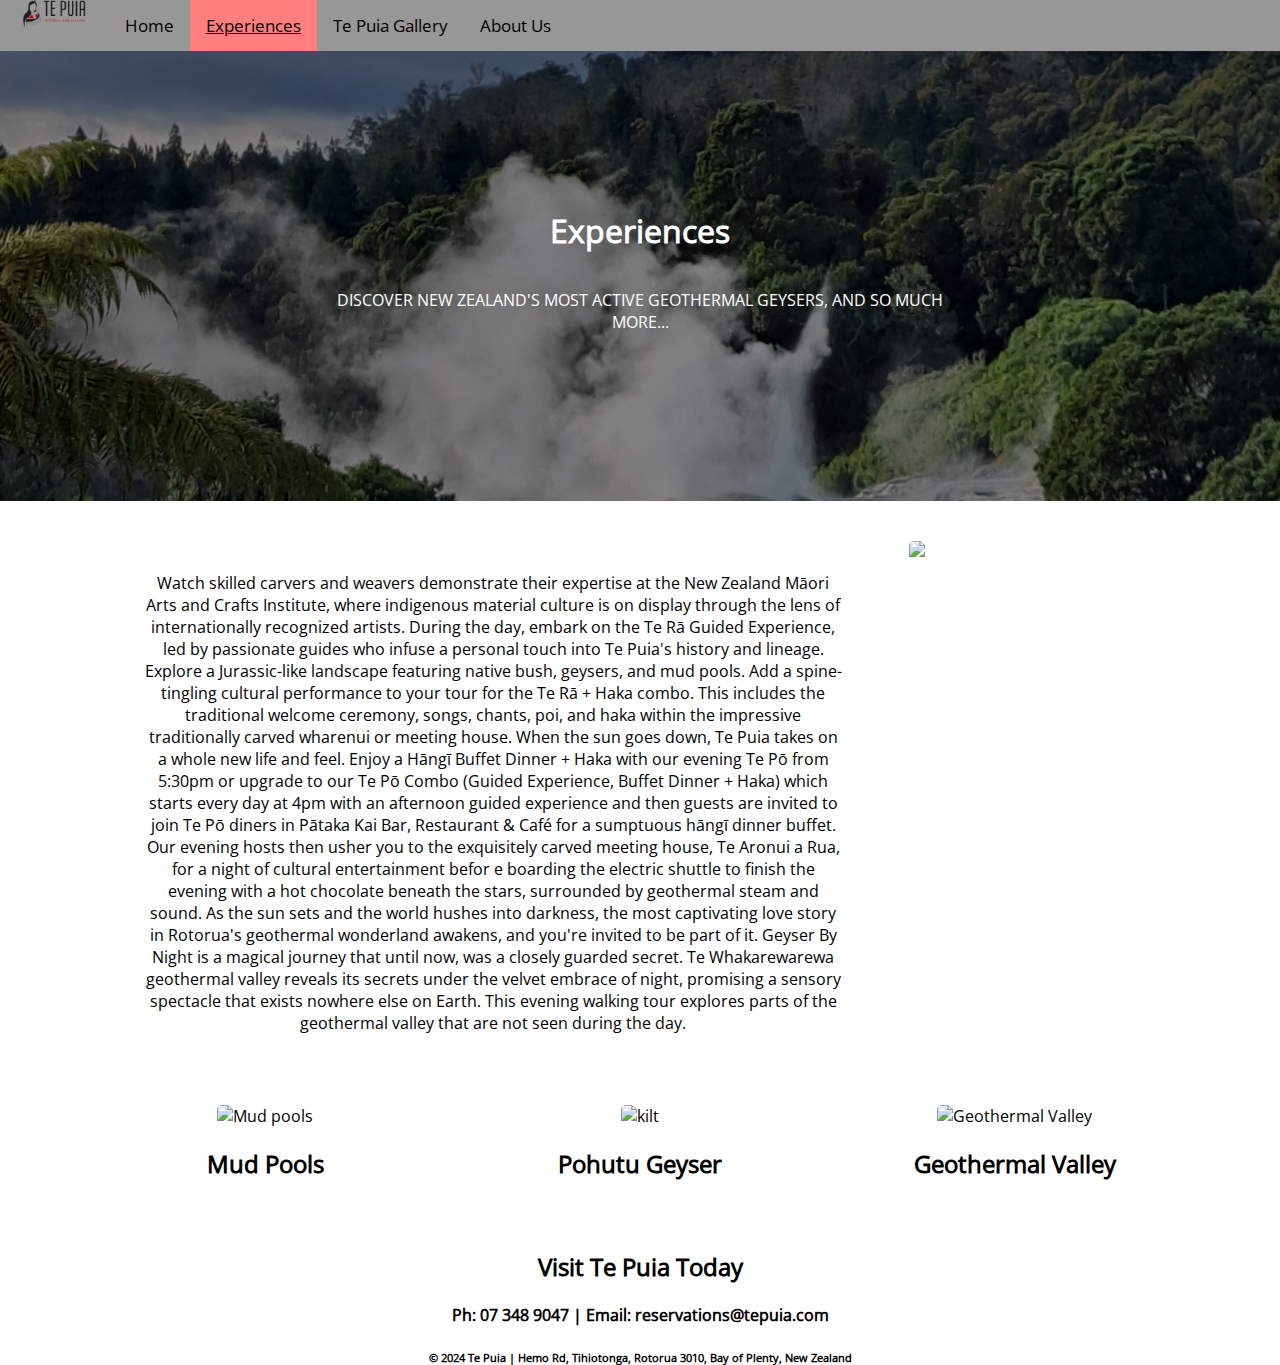
==== experiences.html @ afa56fb6 "2nd version of website" ====
<!DOCTYPE html>
<html lang="en">
<head>
    <meta charset="UTF-8">
    <meta name="viewport" content="width=device-width, initial-scale=1.0">
    <title>Te Puia Experiences</title>
    <link rel="stylesheet" href="style.css">
    <div class="topnav">
        <b class="topnavimg"><img src="./Te Puia Resources/Te-Puia-Logo.webp"
            alt = "Te puia logo"></b>
        <a href="index.html">Home</a>
        <a class="active" href="experiences.html">Experiences</a>
        <a href="gallery.html">Te Puia Gallery</a>
        <a href="about.html">About Us</a>
      </div>
</head>
<body>
    <div class="experiences-hero-image">
        <div class="hero-text">
            <h1>Experiences</h1>
            <p>DISCOVER NEW ZEALAND'S MOST ACTIVE GEOTHERMAL GEYSERS, 
                AND SO MUCH MORE...</p>
        </div>
    </div>
    <section class="two-column3">
        <p>
            Watch skilled carvers and weavers demonstrate their expertise at the
             New Zealand Māori Arts and Crafts Institute, where indigenous 
             material culture is on display through the lens of internationally 
             recognized artists.

            During the day, embark on the Te Rā Guided Experience, led by 
            passionate guides 
            who infuse a personal touch into Te Puia's history and lineage. 
            Explore a 
            Jurassic-like landscape featuring native bush, geysers, and mud 
            pools.

            Add a spine-tingling cultural performance to your tour for the Te 
            Rā + Haka 
            combo. This includes the traditional welcome ceremony, songs, 
            chants, poi, and 
            haka within the impressive traditionally carved wharenui or meeting 
            house.

            When the sun goes down, Te Puia takes on a whole new life and feel. 
            Enjoy a 
            Hāngī Buffet Dinner + Haka with our evening Te Pō from 5:30pm or 
            upgrade to our 
            Te Pō Combo (Guided Experience, Buffet Dinner + Haka) which starts
             every day at 
            4pm with an afternoon guided experience and then guests are invited
             to join Te 
            Pō diners in Pātaka Kai Bar, Restaurant & Café for a sumptuous hāngī
             dinner 
            buffet. Our evening hosts then usher you to the exquisitely carved
             meeting 
            house, Te Aronui a Rua, for a night of cultural entertainment befor
            e boarding 
            the electric shuttle to finish the evening with a hot chocolate 
            beneath the 
            stars, surrounded by geothermal steam and sound.

            As the sun sets and the world hushes into darkness, the most 
            captivating love 
            story in Rotorua's geothermal wonderland awakens, and you're invited
             to be part 
            of it. Geyser By Night is a magical journey that until now, was a 
            closely 
            guarded secret. Te Whakarewarewa geothermal valley reveals its 
            secrets under 
            the velvet embrace of night, promising a sensory spectacle that 
            exists nowhere 
            else on Earth. This evening walking tour explores parts of the 
            geothermal valley
            that are not seen during the day.
        </p>
        <img src="./Te Puia Resources/20240626_100555.jpg">
    </section>
    <!--Three column layout start-->
    <section class="three-column"    >
        <div class="card">
           <img src="./Te Puia Resources/20240626_110417.jpg" alt="Mud pools">
            <h2 class="card-text">Mud Pools</h2>  
        </div>
        <div class="card">
            <img src="./Te Puia Resources/20240626_111235.jpg" alt="kilt">
            <h2 class="card-text">Pohutu Geyser</h2>  
        </div>
        <div class="card">
            <img src="./Te Puia Resources/20240626_111923.jpg" 
            alt="Geothermal Valley">
            <h2 class="card-text">Geothermal Valley</h2>  
        </div>
         </section>
         <!--Three column layout end-->
</body>
<footer class="footer">
    <h2>
        Visit Te Puia Today
    </h2>
    <h4>
        Ph: 07 348 9047 | Email: reservations@tepuia.com
    </h4>
    <h6>
        © 2024 Te Puia | Hemo Rd, Tihiotonga, Rotorua 3010, Bay of Plenty, 
        New Zealand
    </h6>
</footer>
</html>
---- style.css ----
@font-face {
    font-family: "Customfont";
    src: url(./fonts/Open_Sans/static/OpenSans-Regular.ttf);
}

* {
  font-family: "Customfont", sans-serif;
  text-align: center;
}

.logo{
    width: 10%;
    position: relative;
}

img{
    width: 100%;
    border-radius: 5px;
    margin: 0px;
}

.hero-image {
  background-image: linear-gradient(rgba(0, 0, 0, 0.5),
  rgba(0, 0, 0, 0.5)), url("./Te Puia Resources/HERO-Pohutu-at-sunset.jpeg");
    background-position: center;
    background-repeat: no-repeat;
    background-size: cover;
    position: relative;
    height: 50%;
    margin: 0px;
}

.experiences-hero-image{
  background-image: linear-gradient(rgba(0, 0, 0, 0.5),
  rgba(0, 0, 0, 0.5)), url("./Te Puia Resources/20240626_104441.jpg");
    background-position: center;
    background-repeat: no-repeat;
    background-size: cover;
    position: relative;
    height: 50%;
    margin: 0px;
}

.hero-text {
  text-align: center;
  position: absolute;
  top: 50%;
  left: 50%;
  transform: translate(-50%, -50%);
  color: white;
}

body, html {
  height: 100%;
  margin: 0px;
}

.topnav {
    background-color: #979797;
    overflow: hidden;
    border: 0px;
    margin: 0px;
  }
  
  .topnav a {
    float: left;
    color: #000000;
    text-align: center;
    padding: 14px 16px;
    text-decoration: none;
    font-size: 17px;
  }
  
  .topnav b {
    float: left;
    color: #f2f2f2;
    text-align: center;
    padding: 14px 16px;
    text-decoration: none;
    font-size: 17px;
  }
  
  .topnav a:hover {
    background-color: #ff9898;
    color: rgb(68, 68, 68);
    text-decoration: underline;
  }
  
  .topnav a.active {
    background-color: #ff7e7e;
    color: rgb(0, 0, 0);
    text-decoration: underline;
  }
 .topnavimg {
    width: 6%;
    height: 10px;
    position: relative;
    top: -23px;
 }

 .two-column{
  display: grid;
  grid-template-columns: 1fr 1fr;
  gap: 50px;
  width: 80%;
  margin: auto;
  margin-top: 40px;
}

.info{
  font-size: 1em;
  position: relative;
  text-align: center;
}

.footer{
  text-align: center;
}

.btn {
  border: none;
  background-color: #ff8c8c;
  padding: 14px 28px;
  font-size: 16px;
  cursor: pointer;
  display: inline-block;
}

.btn:hover {background: #eee;}

.experiences {color: rgb(0, 0, 0);}

.coverimg {
  background-image: linear-gradient(rgba(0, 0, 0, 0.5),
  rgba(0, 0, 0, 0.5)), url("./Te Puia Resources/20240626_104344.jpg");
    height: 500px;
    background-position: unset;
    background-repeat: no-repeat;
    background-size: cover;
    position: relative;
    height: 50%;
    margin: 0px;
    background-position-y: center;
}

.two-column2{
  display: grid;
  grid-template-columns: 1fr 3fr;
  gap: 60px;
  width: 80%;
  margin: auto;
  margin-top: 40px;
}

.two-column3{
  display: grid;
  grid-template-columns: 3fr 1fr;
  gap: 50px;
  width: 80%;
  margin: auto;
  margin-top: 40px;
}

p {
  padding: 15px;
}

.three-column{
  display: grid;
  grid-template-columns: repeat(3, 1fr);
  gap: 100px;
  width: 80%;
  margin: auto;
  margin-top: 40px;
  margin-bottom: 50px;
}

.card {
  
}
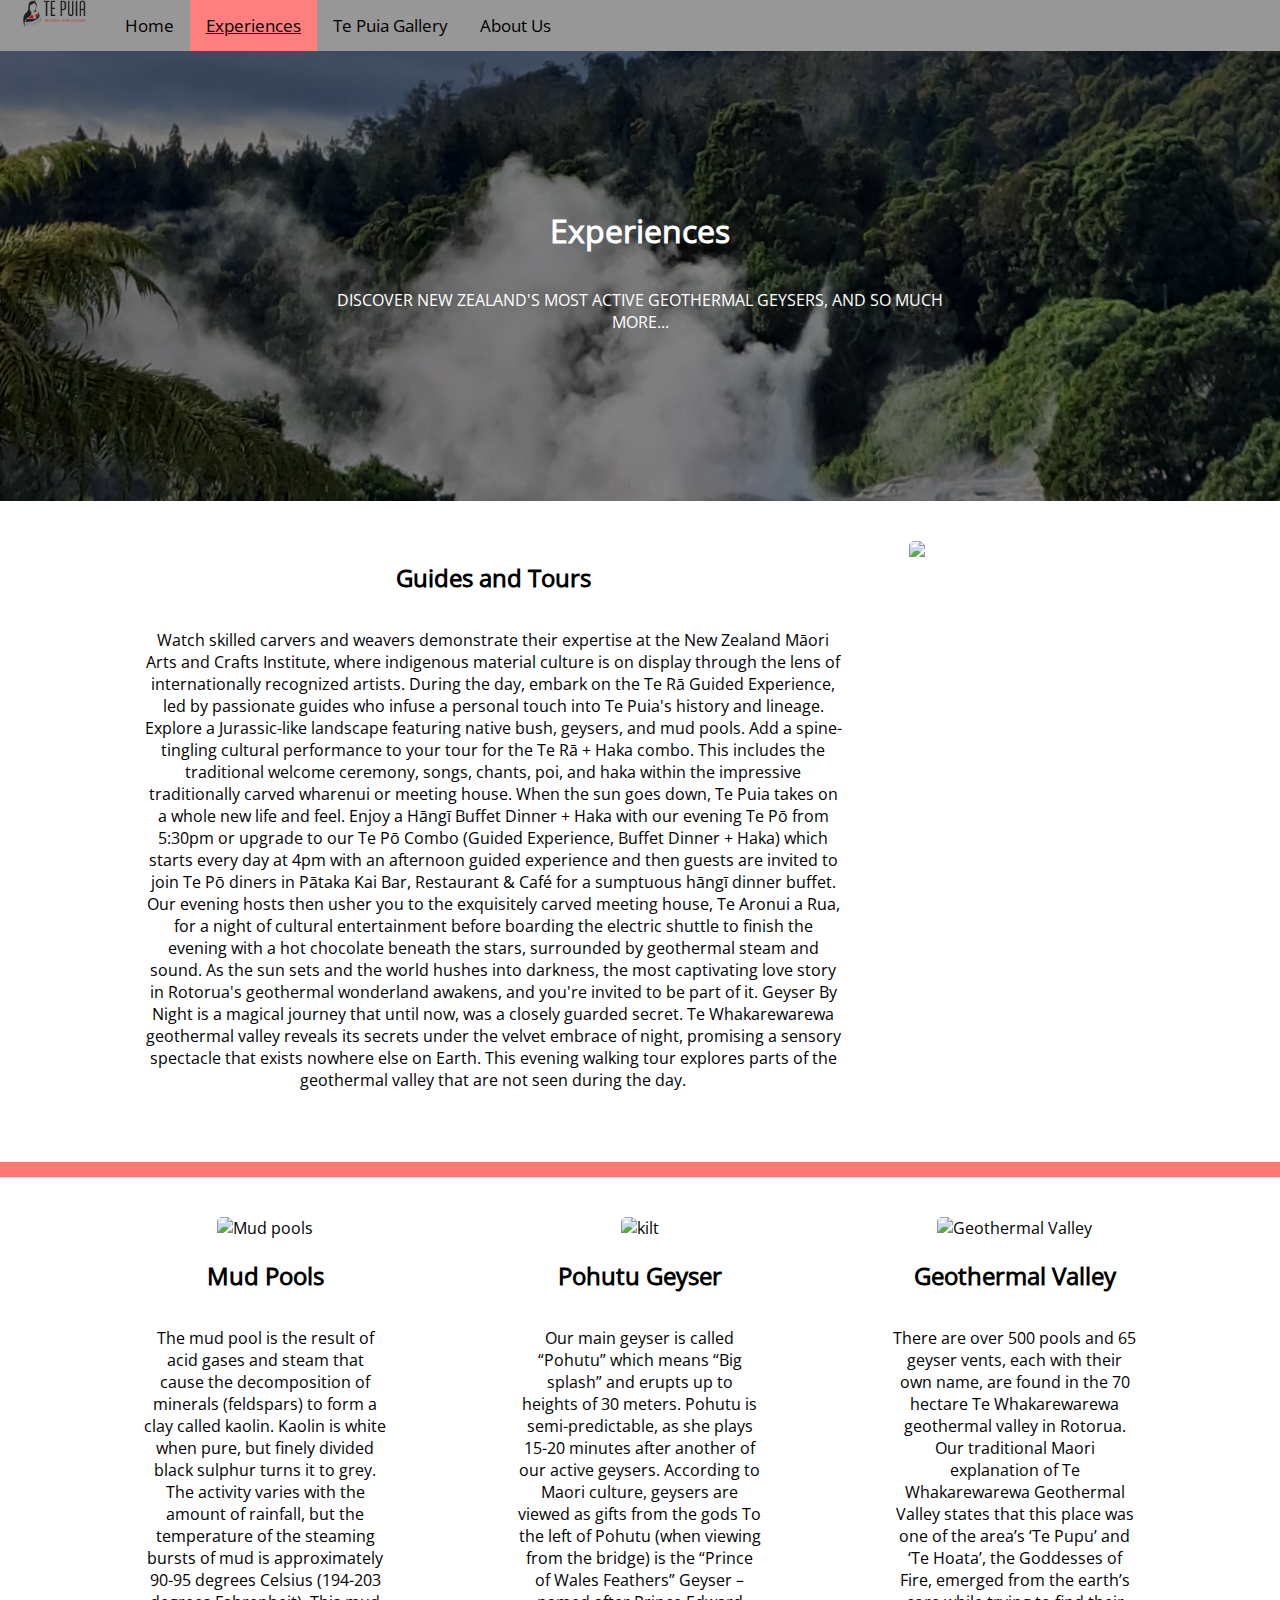
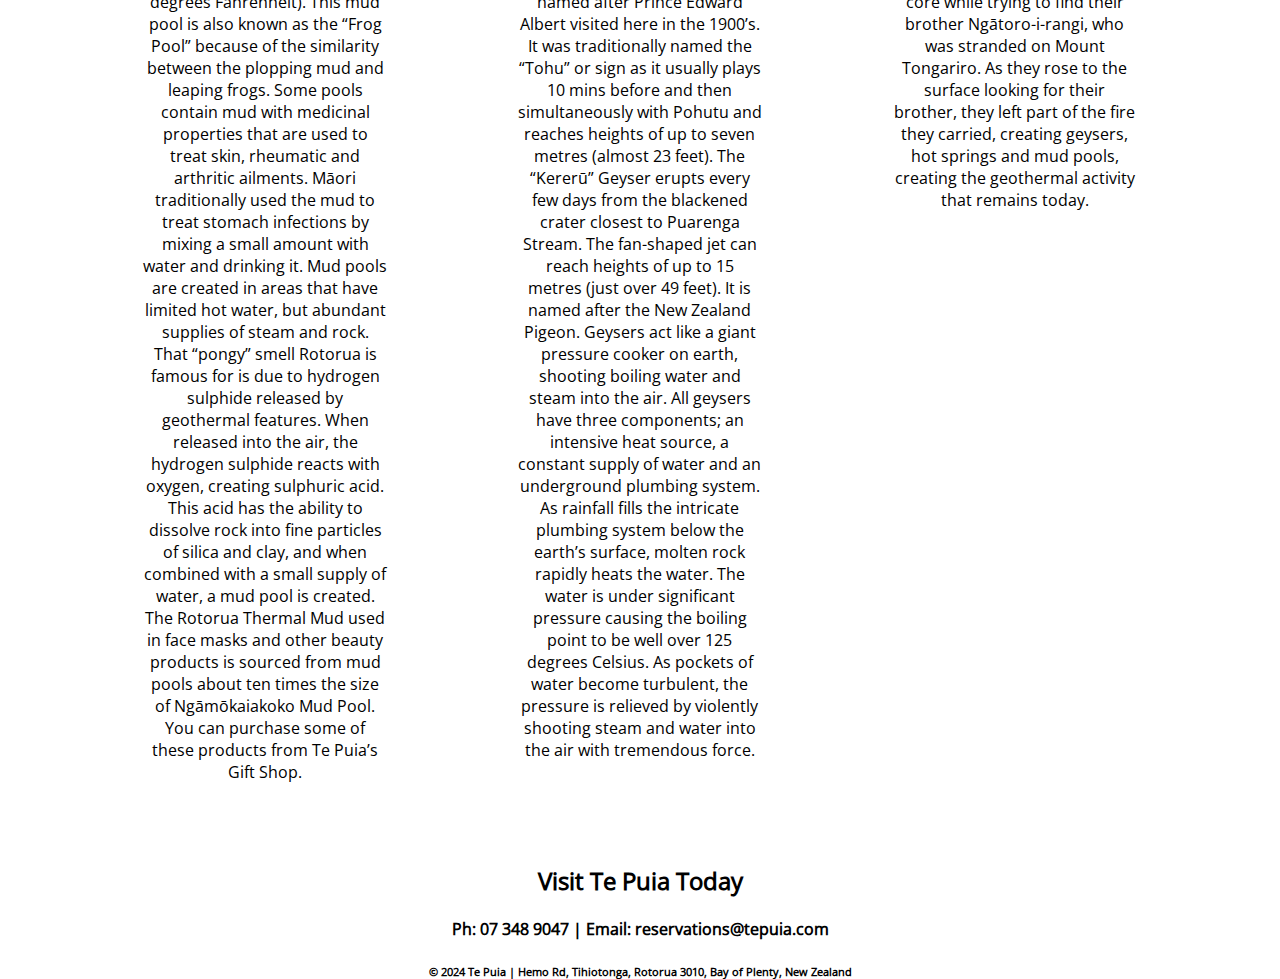
==== commit c369034c: "2 pages done" ====
--- a/experiences.html
+++ b/experiences.html
@@ -23,74 +23,142 @@
         </div>
     </div>
     <section class="two-column3">
-        <p>
-            Watch skilled carvers and weavers demonstrate their expertise at the
-             New Zealand Māori Arts and Crafts Institute, where indigenous 
-             material culture is on display through the lens of internationally 
-             recognized artists.
-
-            During the day, embark on the Te Rā Guided Experience, led by 
-            passionate guides 
-            who infuse a personal touch into Te Puia's history and lineage. 
-            Explore a 
-            Jurassic-like landscape featuring native bush, geysers, and mud 
-            pools.
-
-            Add a spine-tingling cultural performance to your tour for the Te 
-            Rā + Haka 
-            combo. This includes the traditional welcome ceremony, songs, 
-            chants, poi, and 
-            haka within the impressive traditionally carved wharenui or meeting 
-            house.
-
-            When the sun goes down, Te Puia takes on a whole new life and feel. 
-            Enjoy a 
-            Hāngī Buffet Dinner + Haka with our evening Te Pō from 5:30pm or 
-            upgrade to our 
-            Te Pō Combo (Guided Experience, Buffet Dinner + Haka) which starts
-             every day at 
-            4pm with an afternoon guided experience and then guests are invited
-             to join Te 
-            Pō diners in Pātaka Kai Bar, Restaurant & Café for a sumptuous hāngī
-             dinner 
-            buffet. Our evening hosts then usher you to the exquisitely carved
-             meeting 
-            house, Te Aronui a Rua, for a night of cultural entertainment befor
-            e boarding 
-            the electric shuttle to finish the evening with a hot chocolate 
-            beneath the 
-            stars, surrounded by geothermal steam and sound.
-
-            As the sun sets and the world hushes into darkness, the most 
-            captivating love 
-            story in Rotorua's geothermal wonderland awakens, and you're invited
-             to be part 
-            of it. Geyser By Night is a magical journey that until now, was a 
-            closely 
-            guarded secret. Te Whakarewarewa geothermal valley reveals its 
-            secrets under 
-            the velvet embrace of night, promising a sensory spectacle that 
-            exists nowhere 
-            else on Earth. This evening walking tour explores parts of the 
-            geothermal valley
-            that are not seen during the day.
-        </p>
+        <div class="info">
+            <h2>
+                Guides and Tours
+            </h2>
+            <p>
+                Watch skilled carvers and weavers demonstrate their expertise at
+                 the New Zealand Māori 
+                 Arts and Crafts Institute, where indigenous 
+                 material culture is on display through the lens 
+                 of internationally recognized artists.
+                During the day, embark on the Te Rā Guided Experience, led by 
+                passionate guides 
+                who infuse a personal touch into Te Puia's history and lineage. 
+                Explore a 
+                Jurassic-like landscape featuring native bush, geysers, and mud 
+                pools.
+                Add a spine-tingling cultural performance to your tour for 
+                the Te Rā + Haka combo. This includes the 
+                traditional welcome ceremony, songs, chants, poi, and 
+                haka within the impressive traditionally 
+                carved wharenui or meeting house.
+                When the sun goes down, Te Puia takes on a 
+                whole new life and feel. Enjoy a Hāngī Buffet Dinner + 
+                Haka with our evening Te Pō from 5:30pm or upgrade to our 
+                Te Pō Combo (Guided Experience, Buffet Dinner + Haka) 
+                which starts every day at 4pm with an afternoon guided 
+                experience and then guests are invited to join Te 
+                Pō diners in Pātaka Kai Bar, Restaurant & Café 
+                for a sumptuous hāngī dinner buffet. Our evening hosts 
+                then usher you to the exquisitely carved meeting 
+                house, Te Aronui a Rua, for a night 
+                of cultural entertainment before boarding 
+                the electric shuttle to finish the evening with a hot chocolate 
+                beneath the 
+                stars, surrounded by geothermal steam and sound.
+                As the sun sets and the world hushes into darkness, the most 
+                captivating love story in Rotorua's geothermal 
+                wonderland awakens, and you're invited to be part of it. 
+                Geyser By Night is a magical journey that until now, was a 
+                closely 
+                guarded secret. Te Whakarewarewa geothermal valley reveals its 
+                secrets under 
+                the velvet embrace of night, promising a sensory spectacle that 
+                exists nowhere 
+                else on Earth. This evening walking tour explores parts of the 
+                geothermal valley
+                that are not seen during the day.
+            </p>
+        </div>
         <img src="./Te Puia Resources/20240626_100555.jpg">
     </section>
+    <hr>
     <!--Three column layout start-->
     <section class="three-column"    >
         <div class="card">
            <img src="./Te Puia Resources/20240626_110417.jpg" alt="Mud pools">
-            <h2 class="card-text">Mud Pools</h2>  
+            <h2 class="card-text">Mud Pools</h2>
+            <p>
+                The mud pool is the result of acid gases and steam that cause 
+                the decomposition of minerals (feldspars) to form a clay called
+                kaolin. Kaolin is white when pure, but finely 
+                divided black sulphur turns it to grey.
+                The activity varies with the amount of rainfall, but the 
+                temperature of the steaming bursts of mud is approximately 
+                90-95 degrees Celsius (194-203 degrees Fahrenheit).
+                This mud pool is also known as the “Frog Pool” because of the 
+                similarity between the plopping mud and leaping frogs.
+                Some pools contain mud with medicinal properties that are used 
+                to treat skin, rheumatic and arthritic ailments. Māori 
+                traditionally used the mud to treat stomach infections by
+                mixing a small amount with water and drinking it.
+                Mud pools are created in areas that have limited hot water, 
+                but abundant supplies of steam and rock.
+                That “pongy” smell Rotorua is famous for is due to hydrogen 
+                sulphide released by geothermal features. When released into 
+                the air, the hydrogen sulphide reacts with oxygen, creating 
+                sulphuric acid. This acid has the ability to dissolve rock 
+                into fine particles of silica and clay, and when combined 
+                with a small supply of water, a mud pool is created.
+                The Rotorua Thermal Mud used in face masks and other beauty 
+                products is sourced from mud pools about ten times the size of 
+                Ngāmōkaiakoko Mud Pool. You can purchase some of these
+                products from Te Puia’s Gift Shop.
+            </p>
         </div>
         <div class="card">
             <img src="./Te Puia Resources/20240626_111235.jpg" alt="kilt">
             <h2 class="card-text">Pohutu Geyser</h2>  
+            <p>
+                Our main geyser is called “Pohutu” which means “Big splash” and 
+                erupts up to heights of 30 meters. Pohutu is semi-predictable,
+                 as she plays 15-20 minutes after another of our active geysers.
+                  According to Maori culture, geysers are viewed as gifts from 
+                  the gods
+                To the left of Pohutu (when viewing from the bridge) is the 
+                “Prince of Wales Feathers” Geyser – named after Prince Edward
+                 Albert visited here in the 1900’s. It was traditionally named
+                  the “Tohu” or sign as it usually plays 10 mins before and 
+                  then simultaneously with Pohutu and reaches heights of up 
+                  to seven metres (almost 23 feet).
+                The “Kererū” Geyser erupts every few days from the blackened 
+                crater closest to Puarenga Stream. The fan-shaped jet can 
+                reach heights of up to 15 metres (just over 49 feet). It is 
+                named after the New Zealand Pigeon.
+                Geysers act like a giant pressure cooker on earth, shooting 
+                boiling water and steam into the air.
+                All geysers have three components; an intensive heat source, 
+                a constant supply of water and an underground plumbing system.
+                As rainfall fills the intricate plumbing system below the 
+                earth’s surface, molten rock rapidly heats the water.
+                The water is under significant pressure causing the boiling 
+                point to be well over 125 degrees Celsius.
+                As pockets of water become turbulent, the pressure is relieved
+                 by violently shooting steam and water into the air with 
+                 tremendous force.
+
+            </p>
         </div>
         <div class="card">
             <img src="./Te Puia Resources/20240626_111923.jpg" 
             alt="Geothermal Valley">
-            <h2 class="card-text">Geothermal Valley</h2>  
+            <h2 class="card-text">Geothermal Valley</h2>
+            <p>
+                There are over 500 pools and 65 geyser vents, each with their 
+                own name, are found in the 70 hectare Te Whakarewarewa 
+                geothermal valley in Rotorua.
+                Our traditional Maori explanation of Te Whakarewarewa 
+                Geothermal Valley states that this place was one of the 
+                area’s ‘Te Pupu’ and ‘Te Hoata’, the Goddesses of Fire,
+                 emerged from the earth’s core while trying to find their 
+                 brother Ngātoro-i-rangi, who was stranded on Mount Tongariro. 
+                 As they rose to the surface looking for their brother, they 
+                 left part of the fire they carried, creating geysers, hot 
+                 springs and mud pools, creating the geothermal activity 
+                 that remains today.
+            </p>  
         </div>
          </section>
          <!--Three column layout end-->
--- a/style.css
+++ b/style.css
@@ -40,6 +40,18 @@
     height: 50%;
     margin: 0px;
 }
+
+.gallery-hero-image{
+  background-image: linear-gradient(rgba(0, 0, 0, 0.5),
+  rgba(0, 0, 0, 0.5)), url("./Te Puia Resources/PatakaKai.jpg");
+    background-position: center;
+    background-repeat: no-repeat;
+    background-size: cover;
+    position: relative;
+    height: 50%;
+    margin: 0px;
+}
+
 
 .hero-text {
   text-align: center;
@@ -105,6 +117,7 @@
   width: 80%;
   margin: auto;
   margin-top: 40px;
+  margin-bottom: 100px;
 }
 
 .info{
@@ -159,6 +172,7 @@
   width: 80%;
   margin: auto;
   margin-top: 40px;
+  margin-bottom: 40px;
 }
 
 p {
@@ -175,6 +189,12 @@
   margin-bottom: 50px;
 }
 
-.card {
-  
+hr {
+  border: none;
+  height: 15px;
+  background-color: #ff7878;
+}
+
+.round-img {
+  border-radius: 50%;
 }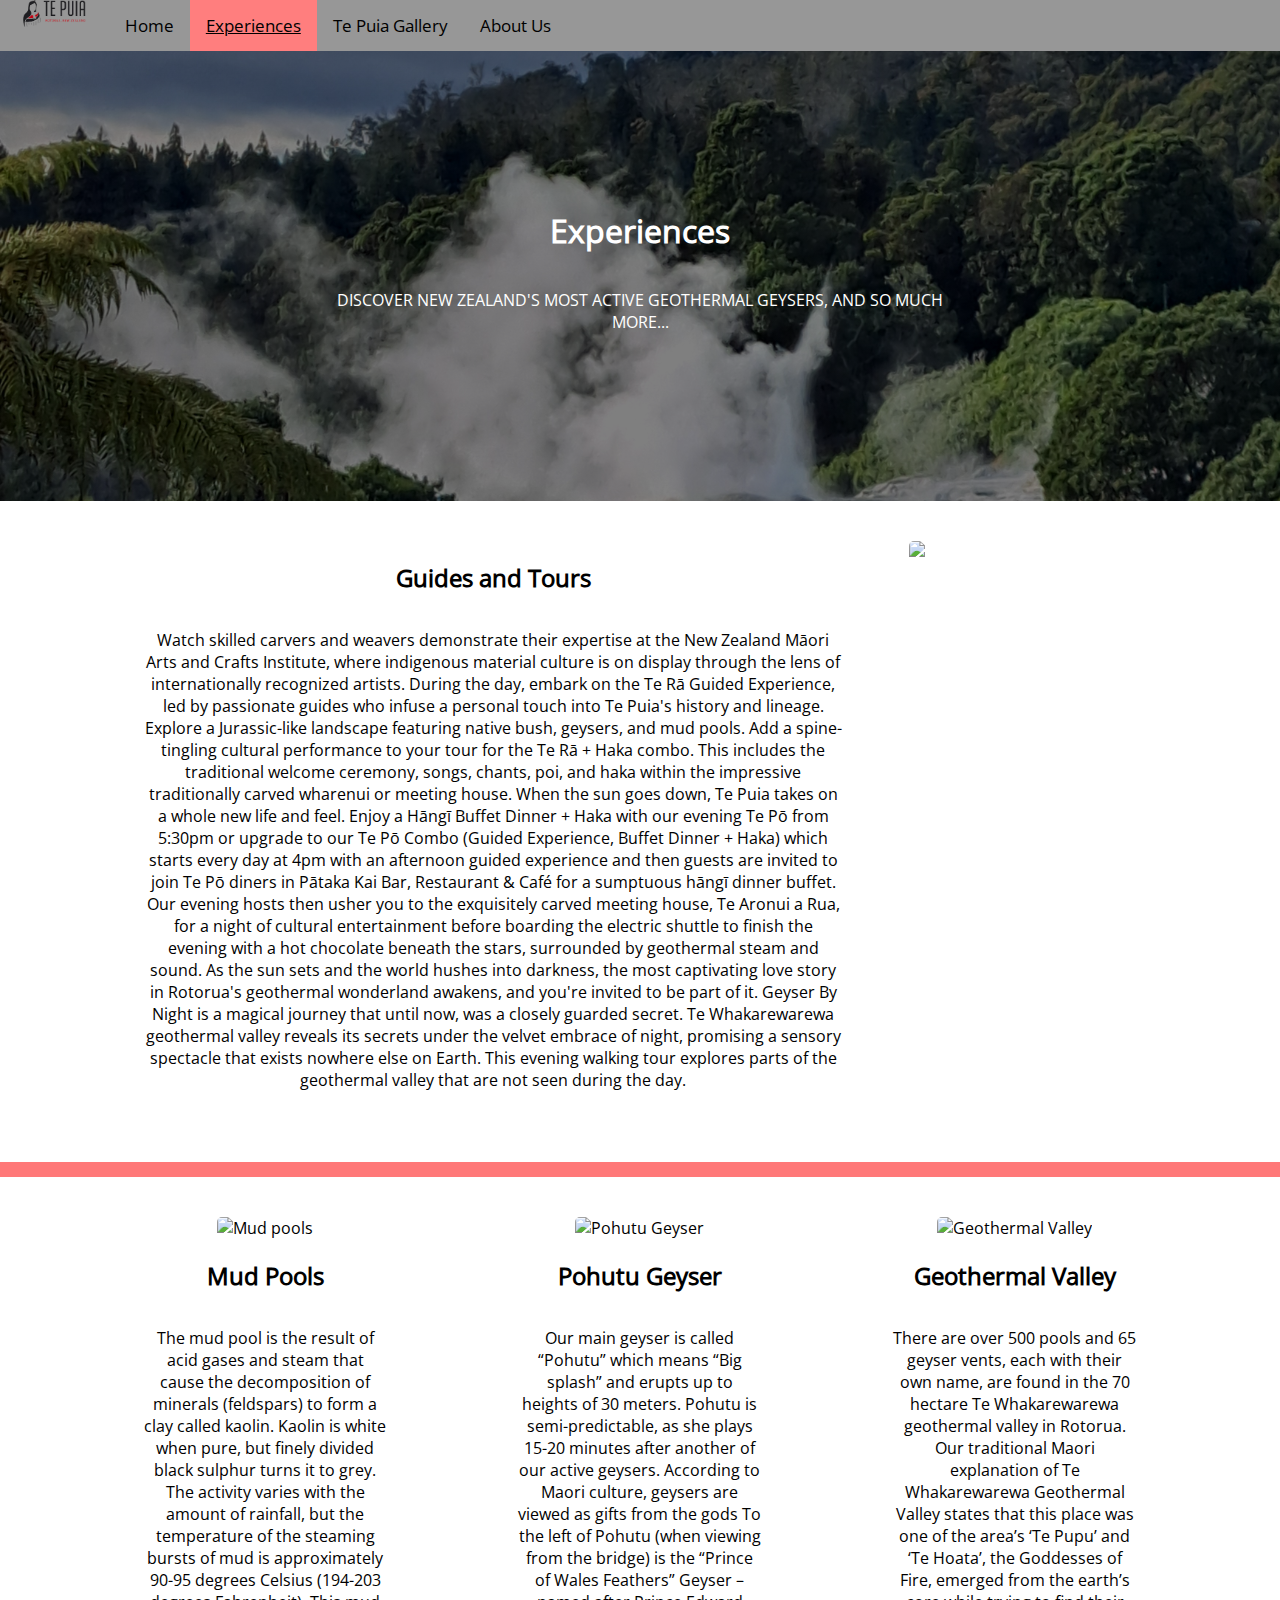
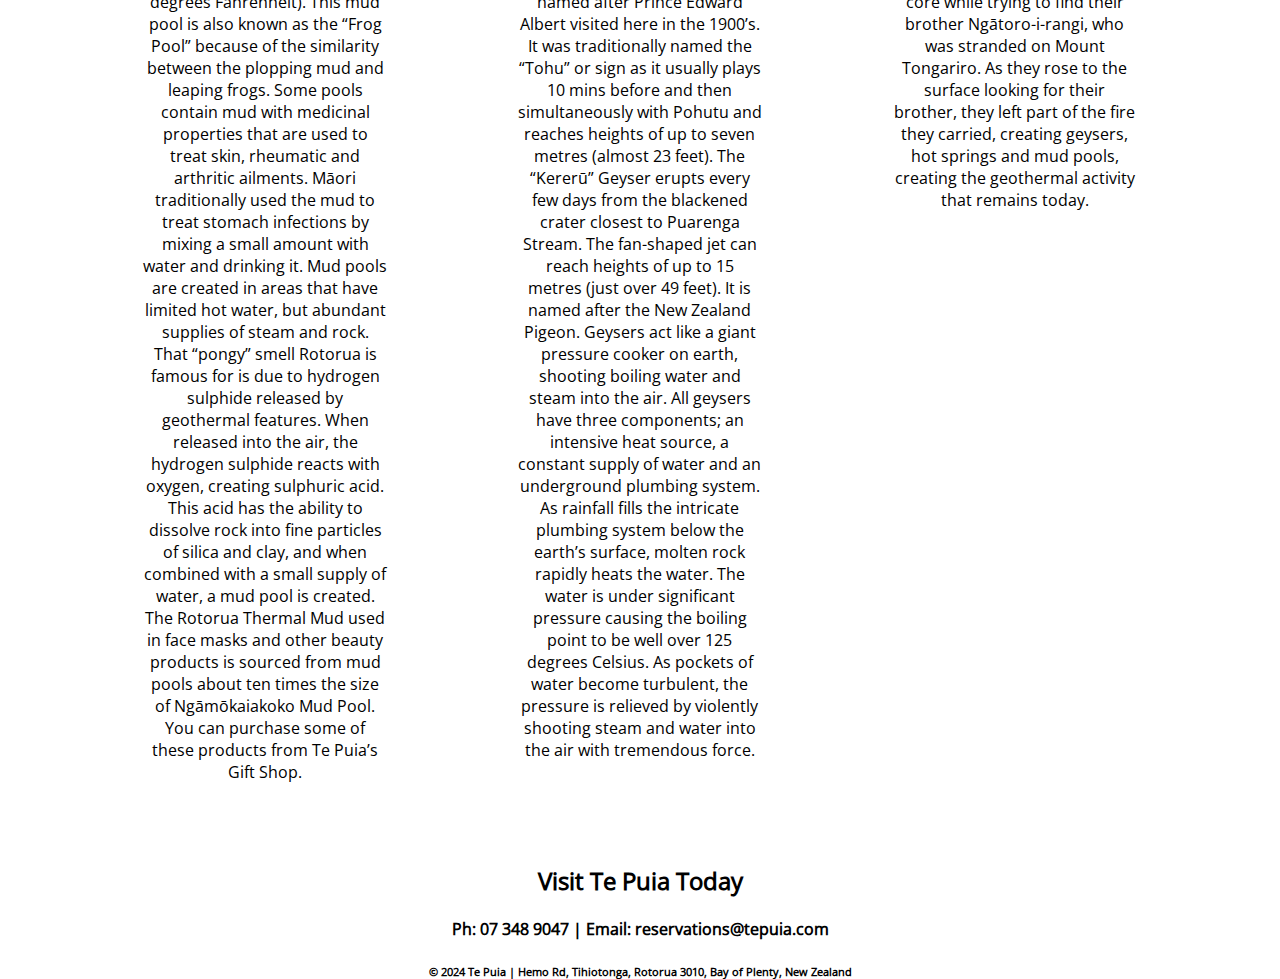
==== commit d69ea0c7: "gallery close to finished" ====
--- a/experiences.html
+++ b/experiences.html
@@ -109,7 +109,8 @@
             </p>
         </div>
         <div class="card">
-            <img src="./Te Puia Resources/20240626_111235.jpg" alt="kilt">
+            <img src="./Te Puia Resources/20240626_111235.jpg" 
+            alt="Pohutu Geyser">
             <h2 class="card-text">Pohutu Geyser</h2>  
             <p>
                 Our main geyser is called “Pohutu” which means “Big splash” and 
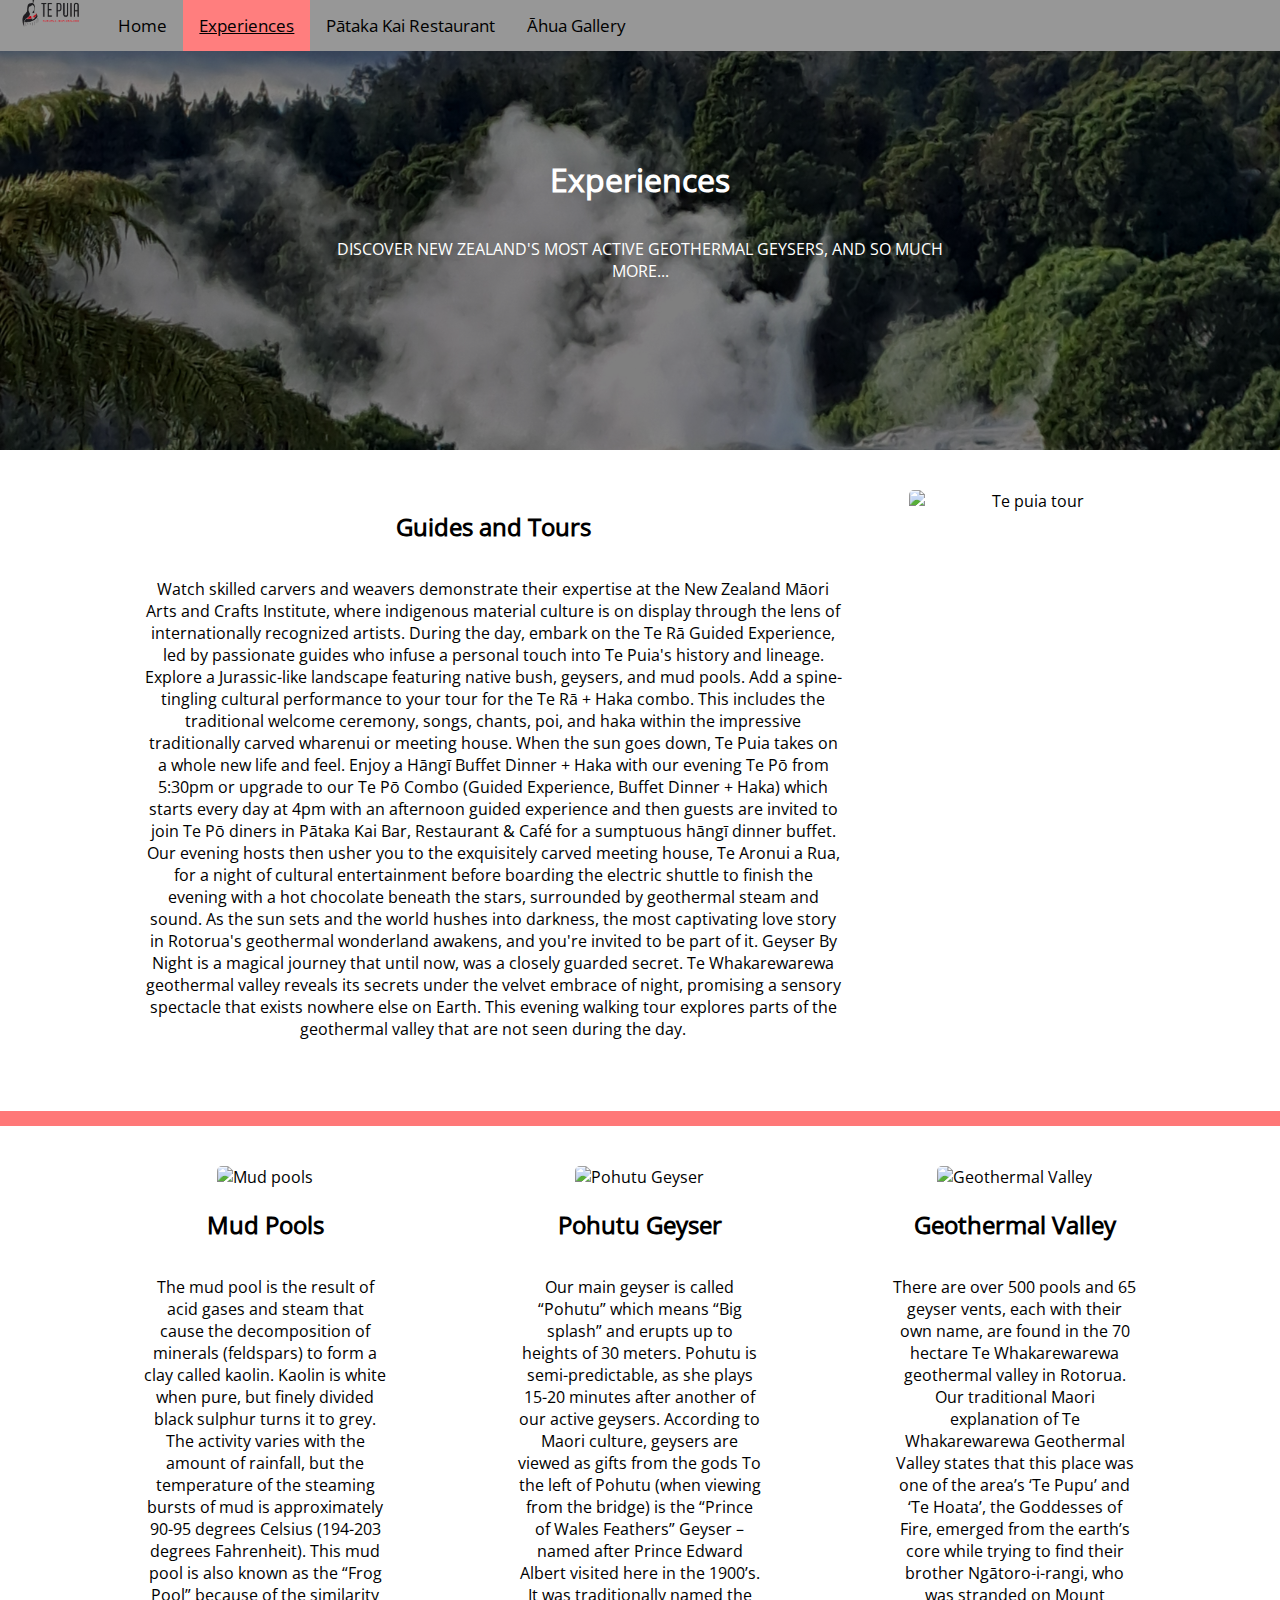
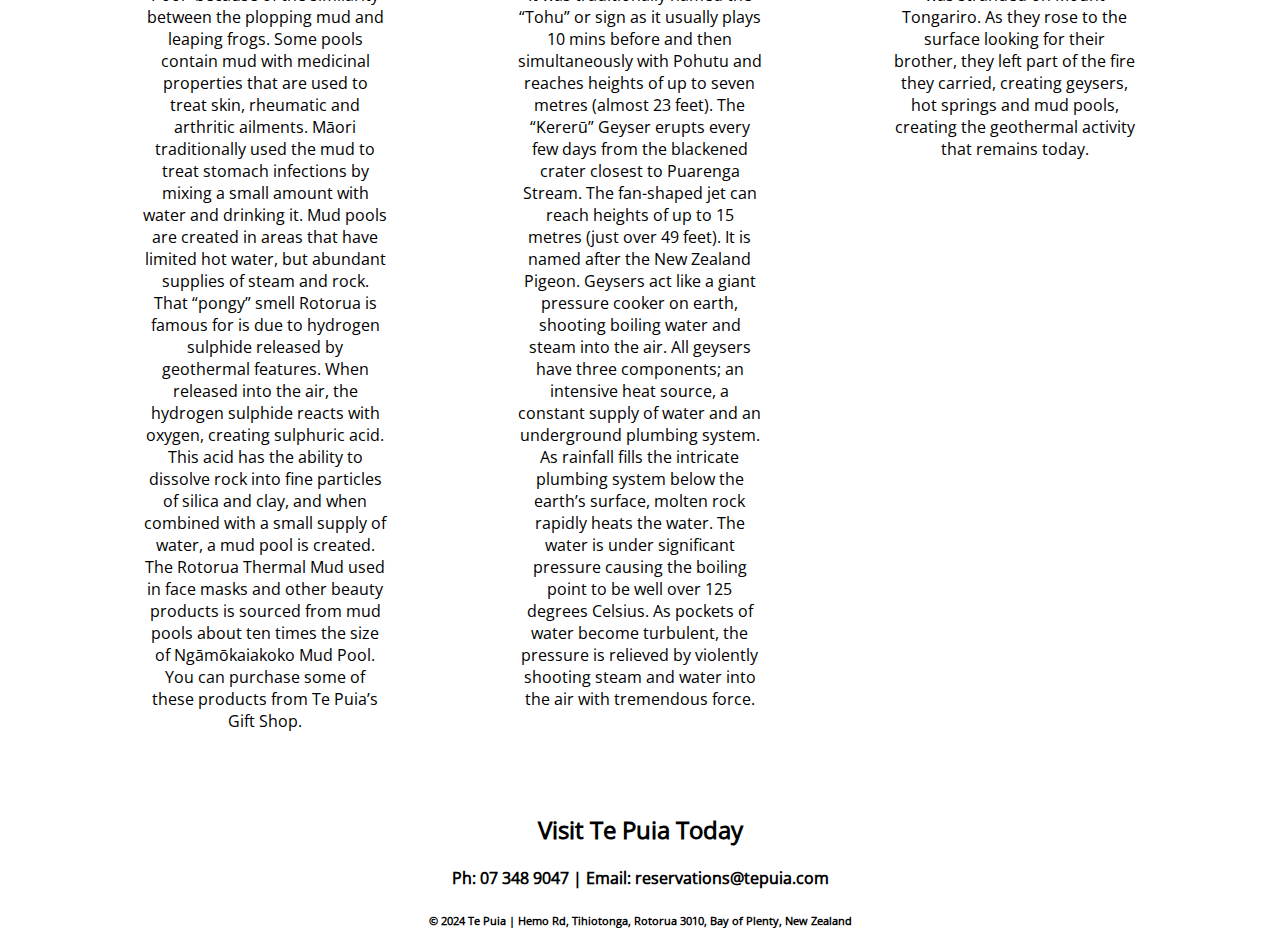
==== commit c431eba2: "fixed and validated code" ====
--- a/experiences.html
+++ b/experiences.html
@@ -1,179 +1,179 @@
 <!DOCTYPE html>
 <html lang="en">
-<head>
-    <meta charset="UTF-8">
-    <meta name="viewport" content="width=device-width, initial-scale=1.0">
-    <title>Te Puia Experiences</title>
-    <link rel="stylesheet" href="style.css">
-    <div class="topnav">
-        <b class="topnavimg"><img src="./Te Puia Resources/Te-Puia-Logo.webp"
+   <head>
+      <meta charset="UTF-8">
+      <meta name="viewport" content="width=device-width, initial-scale=1.0">
+      <title>Te Puia Experiences</title>
+      <link rel="stylesheet" href="style.css">
+      <div class="topnav">
+         <b class="topnavimg"><img src="./Te%20Puia%20Resources/TePuiaLogo.png"
             alt = "Te puia logo"></b>
-        <a href="index.html">Home</a>
-        <a class="active" href="experiences.html">Experiences</a>
-        <a href="gallery.html">Te Puia Gallery</a>
-        <a href="about.html">About Us</a>
+         <a href="index.html">Home</a>
+         <a class="active" href="experiences.html">Experiences</a>
+         <a href="restaurant.html">Pātaka Kai Restaurant</a>
+         <a href="gallery.html">Āhua Gallery</a>
       </div>
-</head>
-<body>
-    <div class="experiences-hero-image">
-        <div class="hero-text">
+      <div class="experiences-hero-image">
+         <div class="hero-text">
             <h1>Experiences</h1>
             <p>DISCOVER NEW ZEALAND'S MOST ACTIVE GEOTHERMAL GEYSERS, 
-                AND SO MUCH MORE...</p>
-        </div>
-    </div>
-    <section class="two-column3">
-        <div class="info">
+               AND SO MUCH MORE...
+            </p>
+         </div>
+      </div>
+      <section class="two-column3">
+         <div class="info">
             <h2>
-                Guides and Tours
+               Guides and Tours
             </h2>
             <p>
-                Watch skilled carvers and weavers demonstrate their expertise at
-                 the New Zealand Māori 
-                 Arts and Crafts Institute, where indigenous 
-                 material culture is on display through the lens 
-                 of internationally recognized artists.
-                During the day, embark on the Te Rā Guided Experience, led by 
-                passionate guides 
-                who infuse a personal touch into Te Puia's history and lineage. 
-                Explore a 
-                Jurassic-like landscape featuring native bush, geysers, and mud 
-                pools.
-                Add a spine-tingling cultural performance to your tour for 
-                the Te Rā + Haka combo. This includes the 
-                traditional welcome ceremony, songs, chants, poi, and 
-                haka within the impressive traditionally 
-                carved wharenui or meeting house.
-                When the sun goes down, Te Puia takes on a 
-                whole new life and feel. Enjoy a Hāngī Buffet Dinner + 
-                Haka with our evening Te Pō from 5:30pm or upgrade to our 
-                Te Pō Combo (Guided Experience, Buffet Dinner + Haka) 
-                which starts every day at 4pm with an afternoon guided 
-                experience and then guests are invited to join Te 
-                Pō diners in Pātaka Kai Bar, Restaurant & Café 
-                for a sumptuous hāngī dinner buffet. Our evening hosts 
-                then usher you to the exquisitely carved meeting 
-                house, Te Aronui a Rua, for a night 
-                of cultural entertainment before boarding 
-                the electric shuttle to finish the evening with a hot chocolate 
-                beneath the 
-                stars, surrounded by geothermal steam and sound.
-                As the sun sets and the world hushes into darkness, the most 
-                captivating love story in Rotorua's geothermal 
-                wonderland awakens, and you're invited to be part of it. 
-                Geyser By Night is a magical journey that until now, was a 
-                closely 
-                guarded secret. Te Whakarewarewa geothermal valley reveals its 
-                secrets under 
-                the velvet embrace of night, promising a sensory spectacle that 
-                exists nowhere 
-                else on Earth. This evening walking tour explores parts of the 
-                geothermal valley
-                that are not seen during the day.
+               Watch skilled carvers and weavers demonstrate their expertise at
+               the New Zealand Māori 
+               Arts and Crafts Institute, where indigenous 
+               material culture is on display through the lens 
+               of internationally recognized artists.
+               During the day, embark on the Te Rā Guided Experience, led by 
+               passionate guides 
+               who infuse a personal touch into Te Puia's history and lineage. 
+               Explore a 
+               Jurassic-like landscape featuring native bush, geysers, and mud 
+               pools.
+               Add a spine-tingling cultural performance to your tour for 
+               the Te Rā + Haka combo. This includes the 
+               traditional welcome ceremony, songs, chants, poi, and 
+               haka within the impressive traditionally 
+               carved wharenui or meeting house.
+               When the sun goes down, Te Puia takes on a 
+               whole new life and feel. Enjoy a Hāngī Buffet Dinner + 
+               Haka with our evening Te Pō from 5:30pm or upgrade to our 
+               Te Pō Combo (Guided Experience, Buffet Dinner + Haka) 
+               which starts every day at 4pm with an afternoon guided 
+               experience and then guests are invited to join Te 
+               Pō diners in Pātaka Kai Bar, Restaurant & Café 
+               for a sumptuous hāngī dinner buffet. Our evening hosts 
+               then usher you to the exquisitely carved meeting 
+               house, Te Aronui a Rua, for a night 
+               of cultural entertainment before boarding 
+               the electric shuttle to finish the evening with a hot chocolate 
+               beneath the 
+               stars, surrounded by geothermal steam and sound.
+               As the sun sets and the world hushes into darkness, the most 
+               captivating love story in Rotorua's geothermal 
+               wonderland awakens, and you're invited to be part of it. 
+               Geyser By Night is a magical journey that until now, was a 
+               closely 
+               guarded secret. Te Whakarewarewa geothermal valley reveals its 
+               secrets under 
+               the velvet embrace of night, promising a sensory spectacle that 
+               exists nowhere 
+               else on Earth. This evening walking tour explores parts of the 
+               geothermal valley
+               that are not seen during the day.
             </p>
-        </div>
-        <img src="./Te Puia Resources/20240626_100555.jpg">
-    </section>
-    <hr>
-    <!--Three column layout start-->
-    <section class="three-column"    >
-        <div class="card">
-           <img src="./Te Puia Resources/20240626_110417.jpg" alt="Mud pools">
+         </div>
+         <img src="./Te%20Puia%20Resources/20240626_100555.jpg" 
+         alt="Te puia tour">
+      </section>
+      <hr>
+      <!--Three column layout start-->
+      <section class="three-column"    >
+         <div class="card">
+            <img src="./Te%20Puia%20Resources/20240626_110417.jpg" 
+            alt="Mud pools">
             <h2 class="card-text">Mud Pools</h2>
             <p>
-                The mud pool is the result of acid gases and steam that cause 
-                the decomposition of minerals (feldspars) to form a clay called
-                kaolin. Kaolin is white when pure, but finely 
-                divided black sulphur turns it to grey.
-                The activity varies with the amount of rainfall, but the 
-                temperature of the steaming bursts of mud is approximately 
-                90-95 degrees Celsius (194-203 degrees Fahrenheit).
-                This mud pool is also known as the “Frog Pool” because of the 
-                similarity between the plopping mud and leaping frogs.
-                Some pools contain mud with medicinal properties that are used 
-                to treat skin, rheumatic and arthritic ailments. Māori 
-                traditionally used the mud to treat stomach infections by
-                mixing a small amount with water and drinking it.
-                Mud pools are created in areas that have limited hot water, 
-                but abundant supplies of steam and rock.
-                That “pongy” smell Rotorua is famous for is due to hydrogen 
-                sulphide released by geothermal features. When released into 
-                the air, the hydrogen sulphide reacts with oxygen, creating 
-                sulphuric acid. This acid has the ability to dissolve rock 
-                into fine particles of silica and clay, and when combined 
-                with a small supply of water, a mud pool is created.
-                The Rotorua Thermal Mud used in face masks and other beauty 
-                products is sourced from mud pools about ten times the size of 
-                Ngāmōkaiakoko Mud Pool. You can purchase some of these
-                products from Te Puia’s Gift Shop.
+               The mud pool is the result of acid gases and steam that cause 
+               the decomposition of minerals (feldspars) to form a clay called
+               kaolin. Kaolin is white when pure, but finely 
+               divided black sulphur turns it to grey.
+               The activity varies with the amount of rainfall, but the 
+               temperature of the steaming bursts of mud is approximately 
+               90-95 degrees Celsius (194-203 degrees Fahrenheit).
+               This mud pool is also known as the “Frog Pool” because of the 
+               similarity between the plopping mud and leaping frogs.
+               Some pools contain mud with medicinal properties that are used 
+               to treat skin, rheumatic and arthritic ailments. Māori 
+               traditionally used the mud to treat stomach infections by
+               mixing a small amount with water and drinking it.
+               Mud pools are created in areas that have limited hot water, 
+               but abundant supplies of steam and rock.
+               That “pongy” smell Rotorua is famous for is due to hydrogen 
+               sulphide released by geothermal features. When released into 
+               the air, the hydrogen sulphide reacts with oxygen, creating 
+               sulphuric acid. This acid has the ability to dissolve rock 
+               into fine particles of silica and clay, and when combined 
+               with a small supply of water, a mud pool is created.
+               The Rotorua Thermal Mud used in face masks and other beauty 
+               products is sourced from mud pools about ten times the size of 
+               Ngāmōkaiakoko Mud Pool. You can purchase some of these
+               products from Te Puia’s Gift Shop.
             </p>
-        </div>
-        <div class="card">
-            <img src="./Te Puia Resources/20240626_111235.jpg" 
-            alt="Pohutu Geyser">
-            <h2 class="card-text">Pohutu Geyser</h2>  
+         </div>
+         <div class="card">
+            <img src="./Te%20Puia%20Resources/20240626_111235.jpg" 
+               alt="Pohutu Geyser">
+            <h2 class="card-text">Pohutu Geyser</h2>
             <p>
-                Our main geyser is called “Pohutu” which means “Big splash” and 
-                erupts up to heights of 30 meters. Pohutu is semi-predictable,
-                 as she plays 15-20 minutes after another of our active geysers.
-                  According to Maori culture, geysers are viewed as gifts from 
-                  the gods
-                To the left of Pohutu (when viewing from the bridge) is the 
-                “Prince of Wales Feathers” Geyser – named after Prince Edward
-                 Albert visited here in the 1900’s. It was traditionally named
-                  the “Tohu” or sign as it usually plays 10 mins before and 
-                  then simultaneously with Pohutu and reaches heights of up 
-                  to seven metres (almost 23 feet).
-                The “Kererū” Geyser erupts every few days from the blackened 
-                crater closest to Puarenga Stream. The fan-shaped jet can 
-                reach heights of up to 15 metres (just over 49 feet). It is 
-                named after the New Zealand Pigeon.
-                Geysers act like a giant pressure cooker on earth, shooting 
-                boiling water and steam into the air.
-                All geysers have three components; an intensive heat source, 
-                a constant supply of water and an underground plumbing system.
-                As rainfall fills the intricate plumbing system below the 
-                earth’s surface, molten rock rapidly heats the water.
-                The water is under significant pressure causing the boiling 
-                point to be well over 125 degrees Celsius.
-                As pockets of water become turbulent, the pressure is relieved
-                 by violently shooting steam and water into the air with 
-                 tremendous force.
-
+               Our main geyser is called “Pohutu” which means “Big splash” and 
+               erupts up to heights of 30 meters. Pohutu is semi-predictable,
+               as she plays 15-20 minutes after another of our active geysers.
+               According to Maori culture, geysers are viewed as gifts from 
+               the gods
+               To the left of Pohutu (when viewing from the bridge) is the 
+               “Prince of Wales Feathers” Geyser – named after Prince Edward
+               Albert visited here in the 1900’s. It was traditionally named
+               the “Tohu” or sign as it usually plays 10 mins before and 
+               then simultaneously with Pohutu and reaches heights of up 
+               to seven metres (almost 23 feet).
+               The “Kererū” Geyser erupts every few days from the blackened 
+               crater closest to Puarenga Stream. The fan-shaped jet can 
+               reach heights of up to 15 metres (just over 49 feet). It is 
+               named after the New Zealand Pigeon.
+               Geysers act like a giant pressure cooker on earth, shooting 
+               boiling water and steam into the air.
+               All geysers have three components; an intensive heat source, 
+               a constant supply of water and an underground plumbing system.
+               As rainfall fills the intricate plumbing system below the 
+               earth’s surface, molten rock rapidly heats the water.
+               The water is under significant pressure causing the boiling 
+               point to be well over 125 degrees Celsius.
+               As pockets of water become turbulent, the pressure is relieved
+               by violently shooting steam and water into the air with 
+               tremendous force.
             </p>
-        </div>
-        <div class="card">
-            <img src="./Te Puia Resources/20240626_111923.jpg" 
-            alt="Geothermal Valley">
+         </div>
+         <div class="card">
+            <img src="./Te%20Puia%20Resources/20240626_111923.jpg" 
+               alt="Geothermal Valley">
             <h2 class="card-text">Geothermal Valley</h2>
             <p>
-                There are over 500 pools and 65 geyser vents, each with their 
-                own name, are found in the 70 hectare Te Whakarewarewa 
-                geothermal valley in Rotorua.
-                Our traditional Maori explanation of Te Whakarewarewa 
-                Geothermal Valley states that this place was one of the 
-                area’s ‘Te Pupu’ and ‘Te Hoata’, the Goddesses of Fire,
-                 emerged from the earth’s core while trying to find their 
-                 brother Ngātoro-i-rangi, who was stranded on Mount Tongariro. 
-                 As they rose to the surface looking for their brother, they 
-                 left part of the fire they carried, creating geysers, hot 
-                 springs and mud pools, creating the geothermal activity 
-                 that remains today.
-            </p>  
-        </div>
-         </section>
-         <!--Three column layout end-->
-</body>
-<footer class="footer">
-    <h2>
-        Visit Te Puia Today
-    </h2>
-    <h4>
-        Ph: 07 348 9047 | Email: reservations@tepuia.com
-    </h4>
-    <h6>
-        © 2024 Te Puia | Hemo Rd, Tihiotonga, Rotorua 3010, Bay of Plenty, 
-        New Zealand
-    </h6>
-</footer>
+               There are over 500 pools and 65 geyser vents, each with their 
+               own name, are found in the 70 hectare Te Whakarewarewa 
+               geothermal valley in Rotorua.
+               Our traditional Maori explanation of Te Whakarewarewa 
+               Geothermal Valley states that this place was one of the 
+               area’s ‘Te Pupu’ and ‘Te Hoata’, the Goddesses of Fire,
+               emerged from the earth’s core while trying to find their 
+               brother Ngātoro-i-rangi, who was stranded on Mount Tongariro. 
+               As they rose to the surface looking for their brother, they 
+               left part of the fire they carried, creating geysers, hot 
+               springs and mud pools, creating the geothermal activity 
+               that remains today.
+            </p>
+         </div>
+      </section>
+      <!--Three column layout end-->
+      <footer class="footer">
+         <h2>
+            Visit Te Puia Today
+         </h2>
+         <h4>
+            Ph: 07 348 9047 | Email: reservations@tepuia.com
+         </h4>
+         <h6>
+            © 2024 Te Puia | Hemo Rd, Tihiotonga, Rotorua 3010, Bay of Plenty, 
+            New Zealand
+         </h6>
+      </footer>
+   </body>
 </html>--- a/style.css
+++ b/style.css
@@ -8,15 +8,15 @@
   text-align: center;
 }
 
-.logo{
-    width: 10%;
-    position: relative;
+.underlined {
+  text-decoration: underline;
 }
 
 img{
     width: 100%;
     border-radius: 5px;
     margin: 0px;
+    position: relative;
 }
 
 .hero-image {
@@ -41,17 +41,27 @@
     margin: 0px;
 }
 
+.restaurant-hero-image{
+  background-image: linear-gradient(rgba(0, 0, 0, 0.5),
+  rgba(0, 0, 0, 0.5)), url("./Te Puia Resources/PatakaKai.jpg");
+    background-position: center;
+    background-repeat: no-repeat;
+    background-size: cover;
+    position: relative;
+    height: 50%;
+    margin: 0px;
+}
+
 .gallery-hero-image{
   background-image: linear-gradient(rgba(0, 0, 0, 0.5),
-  rgba(0, 0, 0, 0.5)), url("./Te Puia Resources/PatakaKai.jpg");
-    background-position: center;
-    background-repeat: no-repeat;
-    background-size: cover;
-    position: relative;
-    height: 50%;
-    margin: 0px;
-}
-
+  rgba(0, 0, 0, 0.5)), url("./Te Puia Resources/20240626_101647.jpg");
+    background-position: center;
+    background-repeat: no-repeat;
+    background-size: cover;
+    position: relative;
+    height: 50%;
+    margin: 0px;
+}
 
 .hero-text {
   text-align: center;
@@ -72,6 +82,10 @@
     overflow: hidden;
     border: 0px;
     margin: 0px;
+    position: fixed;
+    width: 100%;
+    top: 0;
+    z-index:999;
   }
   
   .topnav a {
@@ -104,10 +118,10 @@
     text-decoration: underline;
   }
  .topnavimg {
-    width: 6%;
+    width: 8%;
     height: 10px;
     position: relative;
-    top: -23px;
+    top: -20px;
  }
 
  .two-column{
@@ -132,14 +146,14 @@
 
 .btn {
   border: none;
-  background-color: #ff8c8c;
+  background-color: #ff7878;
   padding: 14px 28px;
   font-size: 16px;
   cursor: pointer;
   display: inline-block;
 }
 
-.btn:hover {background: #eee;}
+.btn:hover {background: #ff8c8c;}
 
 .experiences {color: rgb(0, 0, 0);}
 
@@ -197,4 +211,41 @@
 
 .round-img {
   border-radius: 50%;
-}+}
+
+.coverimg-text {
+  position: absolute;
+  top: 50%;
+  left: 50%;
+  transform: translate(-50%, -50%);
+  color: white;
+}
+
+/* store gallery code from w3 schools */
+div.gallery {
+  border: 1px solid #ccc;
+}
+
+div.gallery:hover {
+  border: 1px solid #777;
+}
+
+div.gallery img {
+  width: 100%;
+  height: auto;
+}
+
+div.desc {
+  padding: 15px;
+  text-align: center;
+}
+
+* {
+  box-sizing: border-box;
+}
+
+.responsive {
+  padding: 15px;
+  float: left;
+  width: 24.99999%;
+}
